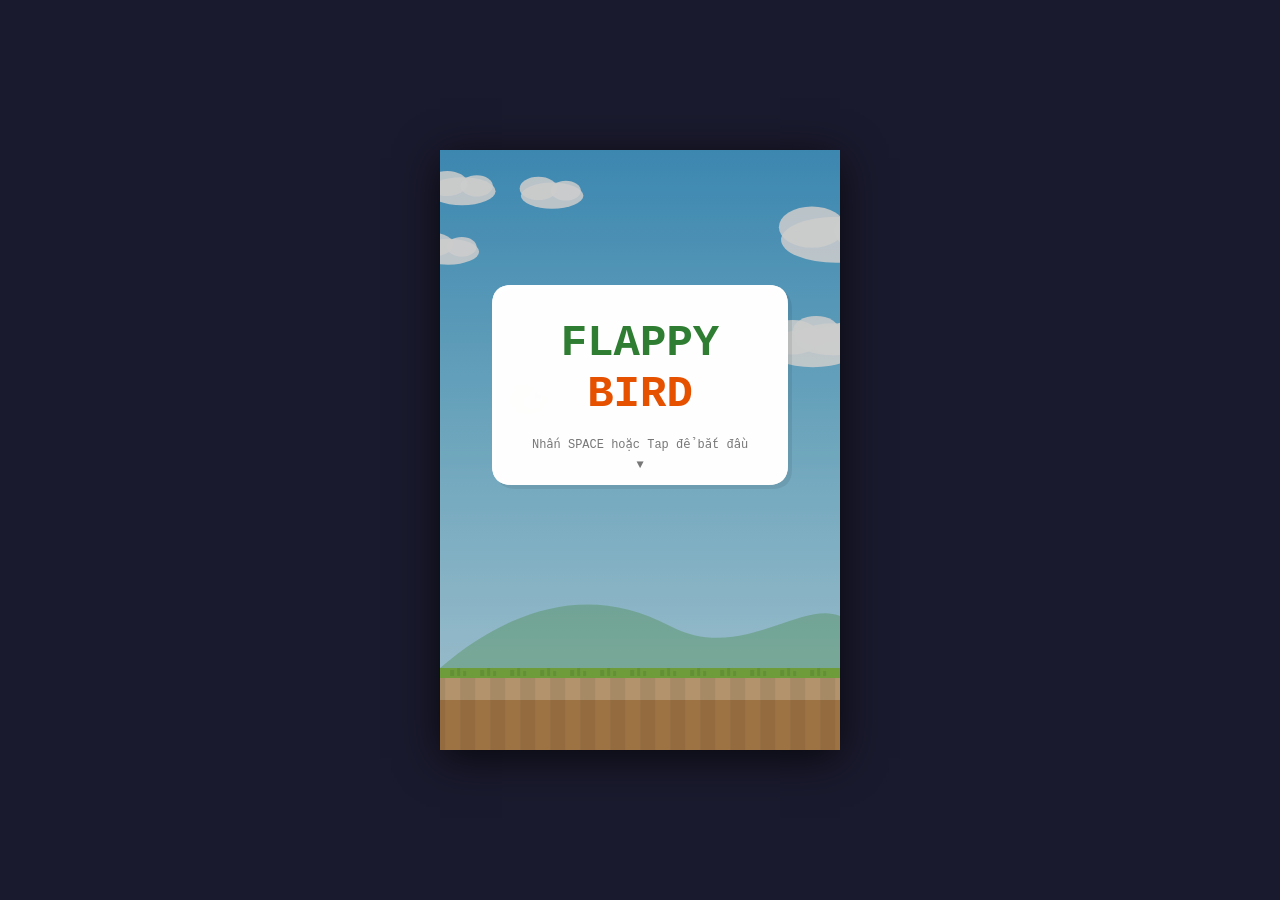
==== flappy-bird.html @ 17155d31 "create a UX UI and task" ====
<!DOCTYPE html>
<html lang="vi">
<head>
  <meta charset="UTF-8">
  <meta name="viewport" content="width=device-width, initial-scale=1.0, user-scalable=no">
  <title>Flappy Bird</title>
  <style>
    * { margin: 0; padding: 0; box-sizing: border-box; }
    body {
      background: #1a1a2e;
      display: flex;
      justify-content: center;
      align-items: center;
      min-height: 100vh;
      overflow: hidden;
    }
    canvas {
      display: block;
      box-shadow: 0 8px 40px rgba(0,0,0,0.7);
    }
  </style>
</head>
<body>
<canvas id="c"></canvas>
<script>
'use strict';

// ─── Canvas setup ────────────────────────────────────────────
const canvas = document.getElementById('c');
const ctx    = canvas.getContext('2d');
const W = 400, H = 600;
const dpr = Math.min(window.devicePixelRatio || 1, 2);
canvas.width  = W * dpr;
canvas.height = H * dpr;
canvas.style.width  = W + 'px';
canvas.style.height = H + 'px';
ctx.scale(dpr, dpr);

// ─── Constants ───────────────────────────────────────────────
const GRAVITY      = 1500;   // px/s²
const JUMP_VY      = -445;   // px/s (negative = up)
const BIRD_X       = 88;     // fixed horizontal position
const PIPE_W       = 58;
const PIPE_GAP     = 142;    // vertical gap between pipes
const PIPE_INT_BASE = 1.85;  // seconds between pipes at start
const PIPE_INT_MIN  = 0.95;  // minimum interval
const SPEED_BASE   = 165;    // px/s
const SPEED_MAX    = 255;
const GROUND_H     = 82;
const GROUND_Y     = H - GROUND_H;
const BIRD_R       = 13;     // hitbox radius

// ─── Game state ──────────────────────────────────────────────
let state      = 'START';   // START | PLAYING | DEAD | GAMEOVER
let score      = 0;
let hiScore    = 0;
let pipeTimer  = 0;
let deadTimer  = 0;
let shakeTimer = 0;
let scoreFlash = 0;
let groundOff  = 0;
let globalT    = 0;

// ─── Utility ─────────────────────────────────────────────────
const clamp = (v, lo, hi) => v < lo ? lo : v > hi ? hi : v;

function roundRect(x, y, w, h, r) {
  ctx.beginPath();
  ctx.moveTo(x + r, y);
  ctx.lineTo(x + w - r, y);
  ctx.quadraticCurveTo(x + w, y, x + w, y + r);
  ctx.lineTo(x + w, y + h - r);
  ctx.quadraticCurveTo(x + w, y + h, x + w - r, y + h);
  ctx.lineTo(x + r, y + h);
  ctx.quadraticCurveTo(x, y + h, x, y + h - r);
  ctx.lineTo(x, y + r);
  ctx.quadraticCurveTo(x, y, x + r, y);
  ctx.closePath();
}

// Circle vs axis-aligned rect collision
function circleVsRect(cx, cy, r, rx, ry, rw, rh) {
  const nx = clamp(cx, rx, rx + rw);
  const ny = clamp(cy, ry, ry + rh);
  return (cx - nx) ** 2 + (cy - ny) ** 2 < r * r;
}

function getSpeed()   { return clamp(SPEED_BASE + score * 2.2, SPEED_BASE, SPEED_MAX); }
function getPipeInt() { return clamp(PIPE_INT_BASE - score * 0.035, PIPE_INT_MIN, PIPE_INT_BASE); }

// ─── Bird ────────────────────────────────────────────────────
const bird = {
  y: H / 2 - 50,
  vy: 0,
  rot: 0,
  wing: 0,    // -1 = down, 0 = mid, 1 = up
  wingT: 0,
  dead: false,

  reset() {
    this.y    = H / 2 - 50;
    this.vy   = 0;
    this.rot  = 0;
    this.wing = 0;
    this.wingT = 0;
    this.dead = false;
  },

  jump() {
    this.vy   = JUMP_VY;
    this.wing = 1;
    this.wingT = 0;
  },

  update(dt) {
    this.vy += GRAVITY * dt;
    this.y  += this.vy * dt;

    // Clamp bird to ground when dead
    if (this.dead) this.y = Math.min(this.y, GROUND_Y - BIRD_R - 2);

    // Rotation: smooth map of vy → angle
    const target = clamp(this.vy / 7.5, -25, 90);
    this.rot += (target - this.rot) * 14 * dt;

    // Wing flap cycle
    this.wingT += dt;
    if (this.wingT > 0.13) {
      this.wingT = 0;
      this.wing  = (this.wing >= 0) ? -1 : 1;
    }
  },

  hover(t) {
    this.y   = H / 2 - 50 + Math.sin(t * 2.6) * 10;
    this.rot = 0;
    this.wingT += 1 / 60;
    if (this.wingT > 0.13) { this.wingT = 0; this.wing = (this.wing >= 0) ? -1 : 1; }
  },

  hitbox() { return { x: BIRD_X, y: this.y, r: BIRD_R }; },

  draw() {
    ctx.save();
    ctx.translate(BIRD_X, this.y);
    ctx.rotate(this.rot * Math.PI / 180);

    // Wing (behind body)
    const wingOff = this.wing === 1 ? -9 : (this.wing === -1 ? 7 : 0);
    ctx.fillStyle = '#D4900A';
    ctx.beginPath();
    ctx.ellipse(-3, wingOff, 12, 6, this.wing * 0.25, 0, Math.PI * 2);
    ctx.fill();

    // Body
    ctx.fillStyle = '#FFD700';
    ctx.beginPath();
    ctx.ellipse(0, 0, 18, 14, 0, 0, Math.PI * 2);
    ctx.fill();

    // Body shading (bottom)
    ctx.fillStyle = 'rgba(180,120,0,0.25)';
    ctx.beginPath();
    ctx.ellipse(0, 5, 18, 8, 0, 0, Math.PI * 2);
    ctx.fill();

    // Belly highlight
    ctx.fillStyle = '#FFF3A0';
    ctx.beginPath();
    ctx.ellipse(4, 2, 9, 7, 0, 0, Math.PI * 2);
    ctx.fill();

    // Eye white
    ctx.fillStyle = '#fff';
    ctx.beginPath();
    ctx.ellipse(8, -5, 6.5, 6.5, 0, 0, Math.PI * 2);
    ctx.fill();

    // Pupil
    ctx.fillStyle = '#111';
    ctx.beginPath();
    ctx.ellipse(10, -5, 3.2, 3.2, 0, 0, Math.PI * 2);
    ctx.fill();

    // Dead X eyes
    if (this.dead) {
      ctx.strokeStyle = '#333';
      ctx.lineWidth = 2;
      ctx.beginPath(); ctx.moveTo(6, -8); ctx.lineTo(10, -4); ctx.stroke();
      ctx.beginPath(); ctx.moveTo(10, -8); ctx.lineTo(6, -4); ctx.stroke();
    } else {
      // Eye shine
      ctx.fillStyle = '#fff';
      ctx.beginPath();
      ctx.ellipse(11, -7, 1.8, 1.8, 0, 0, Math.PI * 2);
      ctx.fill();
    }

    // Beak (two parts: top + bottom)
    ctx.fillStyle = '#FF8C00';
    ctx.beginPath(); ctx.moveTo(13, -3); ctx.lineTo(23, -1); ctx.lineTo(13, 1); ctx.closePath(); ctx.fill();
    ctx.fillStyle = '#E07800';
    ctx.beginPath(); ctx.moveTo(13, 1); ctx.lineTo(22, 2); ctx.lineTo(13, 5); ctx.closePath(); ctx.fill();

    ctx.restore();
  }
};

// ─── Pipes ───────────────────────────────────────────────────
let pipes = [];

function spawnPipe() {
  const gapY = 155 + Math.random() * (GROUND_Y - 310);
  pipes.push({ x: W + 20, gapY, passed: false });
}

function updatePipes(dt) {
  const speed = getSpeed();
  pipeTimer -= dt;
  if (pipeTimer <= 0) {
    pipeTimer = getPipeInt();
    spawnPipe();
  }
  for (const p of pipes) {
    p.x -= speed * dt;
    if (!p.passed && p.x + PIPE_W < BIRD_X - 8) {
      p.passed   = true;
      score++;
      scoreFlash = 0.28;
    }
  }
  pipes = pipes.filter(p => p.x > -PIPE_W - 20);
}

function drawPipes() {
  for (const p of pipes) {
    const half   = PIPE_GAP / 2;
    const capW   = PIPE_W + 14;
    const capH   = 26;
    const capX   = p.x - 7;

    // ── Top pipe ──
    const topEnd = p.gapY - half;
    ctx.fillStyle = '#4CAF50';
    if (topEnd - capH > 0) ctx.fillRect(p.x, 0, PIPE_W, topEnd - capH);

    ctx.fillStyle = '#388E3C';
    ctx.fillRect(capX, topEnd - capH, capW, capH);

    ctx.fillStyle = '#2E7D32'; // dark rim
    ctx.fillRect(capX, topEnd - capH, capW, 3);
    ctx.fillRect(capX, topEnd - 3, capW, 3);

    ctx.fillStyle = '#66BB6A'; // highlight
    ctx.fillRect(p.x + 5, 0, 8, Math.max(0, topEnd - capH - 2));

    // ── Bottom pipe ──
    const botStart = p.gapY + half;
    const botEnd   = GROUND_Y;

    ctx.fillStyle = '#388E3C';
    ctx.fillRect(capX, botStart, capW, capH);

    ctx.fillStyle = '#2E7D32';
    ctx.fillRect(capX, botStart, capW, 3);
    ctx.fillRect(capX, botStart + capH - 3, capW, 3);

    ctx.fillStyle = '#4CAF50';
    if (botEnd - (botStart + capH) > 0)
      ctx.fillRect(p.x, botStart + capH, PIPE_W, botEnd - (botStart + capH));

    ctx.fillStyle = '#66BB6A';
    ctx.fillRect(p.x + 5, botStart + capH + 2, 8,
                 Math.max(0, botEnd - (botStart + capH) - 2));
  }
}

// ─── Clouds ──────────────────────────────────────────────────
let clouds = [];

function initClouds() {
  clouds = [];
  for (let i = 0; i < 7; i++) {
    clouds.push({
      x:   Math.random() * W,
      y:   28 + Math.random() * 190,
      w:   50 + Math.random() * 70,
      spd: 0.12 + Math.random() * 0.18
    });
  }
}

function updateClouds(dt) {
  const spd = getSpeed();
  for (const c of clouds) {
    c.x -= spd * c.spd * dt;
    if (c.x + c.w < 0) {
      c.x = W + 10;
      c.y = 28 + Math.random() * 190;
      c.w = 50 + Math.random() * 70;
    }
  }
}

function drawClouds() {
  ctx.fillStyle = 'rgba(255,255,255,0.86)';
  for (const c of clouds) {
    const h = c.w * 0.36;
    ctx.beginPath(); ctx.ellipse(c.x + c.w * .50, c.y,       c.w * .50,  h * .58, 0, 0, Math.PI*2); ctx.fill();
    ctx.beginPath(); ctx.ellipse(c.x + c.w * .28, c.y - h*.32, c.w * .30, h * .52, 0, 0, Math.PI*2); ctx.fill();
    ctx.beginPath(); ctx.ellipse(c.x + c.w * .72, c.y - h*.22, c.w * .24, h * .44, 0, 0, Math.PI*2); ctx.fill();
  }
}

// ─── Ground ──────────────────────────────────────────────────
function updateGround(dt) {
  groundOff = (groundOff + getSpeed() * dt) % 30;
}

function drawGround() {
  ctx.fillStyle = '#8BC34A';
  ctx.fillRect(0, GROUND_Y, W, 10);
  ctx.fillStyle = '#DEB887';
  ctx.fillRect(0, GROUND_Y + 10, W, 22);
  ctx.fillStyle = '#C49055';
  ctx.fillRect(0, GROUND_Y + 32, W, GROUND_H - 32);

  ctx.fillStyle = 'rgba(0,0,0,0.065)';
  for (let x = -groundOff; x < W + 30; x += 30)
    ctx.fillRect(x, GROUND_Y + 10, 15, GROUND_H - 10);

  // Grass tufts
  ctx.fillStyle = '#7CB342';
  for (let x = (20 - groundOff % 30 + 30) % 30; x < W; x += 30) {
    ctx.fillRect(x,     GROUND_Y + 2, 4, 6);
    ctx.fillRect(x + 7, GROUND_Y,     3, 8);
    ctx.fillRect(x + 13, GROUND_Y + 3, 3, 5);
  }
}

// ─── Background ──────────────────────────────────────────────
function drawBg() {
  const grad = ctx.createLinearGradient(0, 0, 0, GROUND_Y);
  grad.addColorStop(0,    '#4BA8DC');
  grad.addColorStop(0.55, '#87CEEB');
  grad.addColorStop(1,    '#BAE8FB');
  ctx.fillStyle = grad;
  ctx.fillRect(0, 0, W, GROUND_Y);

  // Distant hills (static, painted over by scrolling elements)
  ctx.fillStyle = 'rgba(90,170,90,0.38)';
  ctx.beginPath();
  ctx.moveTo(0, GROUND_Y);
  ctx.bezierCurveTo(70,  GROUND_Y - 60,  150, GROUND_Y - 85, 230, GROUND_Y - 42);
  ctx.bezierCurveTo(300, GROUND_Y - 5,   360, GROUND_Y - 68, W,   GROUND_Y - 52);
  ctx.lineTo(W, GROUND_Y);
  ctx.closePath();
  ctx.fill();
}

// ─── Collision ───────────────────────────────────────────────
function checkCollision() {
  const { x, y, r } = bird.hitbox();
  if (y - r < 0 || y + r > GROUND_Y) return true;

  const inset = 5; // forgiving hitbox margin
  for (const p of pipes) {
    const half = PIPE_GAP / 2;
    if (circleVsRect(x, y, r - inset, p.x + inset, 0,
                     PIPE_W - inset * 2, p.gapY - half)) return true;
    if (circleVsRect(x, y, r - inset, p.x + inset, p.gapY + half,
                     PIPE_W - inset * 2, GROUND_Y - (p.gapY + half))) return true;
  }
  return false;
}

// ─── UI Drawing ──────────────────────────────────────────────
function drawPlayingScore() {
  const sc = scoreFlash > 0 ? 1 + scoreFlash * 1.4 : 1;
  ctx.save();
  ctx.translate(W / 2, 72);
  ctx.scale(sc, sc);
  ctx.textAlign    = 'center';
  ctx.textBaseline = 'middle';
  // Drop shadow
  ctx.fillStyle = 'rgba(0,0,0,0.32)';
  ctx.font = 'bold 50px "Courier New", monospace';
  ctx.fillText(score, 3, 3);
  // Main text
  ctx.fillStyle = '#fff';
  ctx.fillText(score, 0, 0);
  ctx.restore();
}

function drawStartScreen() {
  ctx.fillStyle = 'rgba(0,0,0,0.20)';
  ctx.fillRect(0, 0, W, H);

  ctx.fillStyle = 'rgba(255,255,255,0.95)';
  roundRect(W/2 - 148, 135, 296, 200, 20);
  ctx.fill();

  // Shadow under card
  ctx.fillStyle = 'rgba(0,0,0,0.08)';
  roundRect(W/2 - 148 + 4, 135 + 4, 296, 200, 20);
  ctx.fill();
  ctx.fillStyle = 'rgba(255,255,255,0.95)';
  roundRect(W/2 - 148, 135, 296, 200, 20);
  ctx.fill();

  ctx.textAlign = 'center';
  ctx.fillStyle = '#2E7D32';
  ctx.font = 'bold 44px "Courier New", monospace';
  ctx.fillText('FLAPPY', W/2, 205);
  ctx.fillStyle = '#E65100';
  ctx.fillText('BIRD', W/2, 256);

  ctx.fillStyle = '#777';
  ctx.font = '12px "Courier New", monospace';
  ctx.fillText('Nhấn SPACE hoặc Tap để bắt đầu', W/2, 298);
  ctx.fillText('▼', W/2, 318);
}

function drawGameOverScreen() {
  ctx.fillStyle = 'rgba(0,0,0,0.50)';
  ctx.fillRect(0, 0, W, H);

  // Card shadow
  ctx.fillStyle = 'rgba(0,0,0,0.12)';
  roundRect(W/2 - 150 + 4, H/2 - 148 + 4, 300, 296, 20);
  ctx.fill();
  ctx.fillStyle = 'rgba(255,255,255,0.97)';
  roundRect(W/2 - 150, H/2 - 148, 300, 296, 20);
  ctx.fill();

  ctx.textAlign = 'center';

  // Game Over title
  ctx.fillStyle = '#C62828';
  ctx.font = 'bold 29px "Courier New", monospace';
  ctx.fillText('GAME OVER', W/2, H/2 - 98);

  // Divider
  ctx.strokeStyle = '#e0e0e0';
  ctx.lineWidth = 1.5;
  ctx.beginPath();
  ctx.moveTo(W/2 - 110, H/2 - 74);
  ctx.lineTo(W/2 + 110, H/2 - 74);
  ctx.stroke();

  // Score label
  ctx.fillStyle = '#999';
  ctx.font = '12px "Courier New", monospace';
  ctx.fillText('ĐIỂM SỐ', W/2, H/2 - 44);

  // Score value
  ctx.fillStyle = '#1565C0';
  ctx.font = 'bold 58px "Courier New", monospace';
  ctx.fillText(score, W/2, H/2 + 18);

  // HI score
  ctx.fillStyle = '#888';
  ctx.font = '13px "Courier New", monospace';
  const medal = score >= hiScore && score > 0 ? ' 🏆' : '';
  ctx.fillText(`Cao nhất: ${hiScore}${medal}`, W/2, H/2 + 52);

  // Play again button
  ctx.fillStyle = '#43A047';
  roundRect(W/2 - 100, H/2 + 72, 200, 50, 12);
  ctx.fill();
  ctx.fillStyle = '#2E7D32';
  roundRect(W/2 - 100, H/2 + 72 + 46, 200, 6, 6);
  ctx.fill();
  ctx.fillStyle = '#fff';
  ctx.font = 'bold 16px "Courier New", monospace';
  ctx.fillText('▶  Chơi lại', W/2, H/2 + 103);
}

// ─── Input ───────────────────────────────────────────────────
function onAction() {
  if (state === 'START') {
    state     = 'PLAYING';
    pipeTimer = 1.6;   // delay before first pipe
    bird.jump();
  } else if (state === 'PLAYING') {
    bird.jump();
  } else if (state === 'GAMEOVER') {
    bird.reset();
    pipes      = [];
    score      = 0;
    pipeTimer  = 1.6;
    deadTimer  = 0;
    shakeTimer = 0;
    scoreFlash = 0;
    state      = 'PLAYING';
    bird.jump();
  }
}

document.addEventListener('keydown', e => {
  if (e.code === 'Space') { e.preventDefault(); onAction(); }
});
canvas.addEventListener('click', onAction);
canvas.addEventListener('touchstart', e => { e.preventDefault(); onAction(); }, { passive: false });

// ─── Main loop ───────────────────────────────────────────────
let lastT = 0;

function loop(t) {
  requestAnimationFrame(loop);

  const dt = Math.min((t - lastT) / 1000, 0.05);
  lastT   = t;
  globalT = t / 1000;

  // ── Update ──
  if (shakeTimer > 0) shakeTimer -= dt;

  if (state === 'START') {
    bird.hover(globalT);
    updateClouds(dt);
    updateGround(dt);

  } else if (state === 'PLAYING') {
    bird.update(dt);
    updatePipes(dt);
    updateClouds(dt);
    updateGround(dt);
    if (scoreFlash > 0) scoreFlash -= dt * 3.5;

    if (checkCollision()) {
      state      = 'DEAD';
      bird.dead  = true;
      shakeTimer = 0.38;
      if (score > hiScore) hiScore = score;
    }

  } else if (state === 'DEAD') {
    bird.update(dt);
    deadTimer += dt;
    if (deadTimer >= 1.3) {
      state = 'GAMEOVER';
    }
  }
  // GAMEOVER: nothing updates

  // ── Shake offset ──
  let sx = 0, sy = 0;
  if (shakeTimer > 0) {
    const intensity = shakeTimer * 12;
    sx = (Math.random() - 0.5) * intensity;
    sy = (Math.random() - 0.5) * intensity * 0.5;
  }

  // ── Render ──
  ctx.save();
  ctx.translate(sx, sy);

  drawBg();
  drawClouds();
  drawPipes();
  drawGround();
  bird.draw();

  if (state === 'PLAYING' || state === 'DEAD')
    drawPlayingScore();

  if (state === 'START')
    drawStartScreen();

  if (state === 'GAMEOVER') {
    drawPlayingScore();
    drawGameOverScreen();
  }

  ctx.restore();
}

// ─── Boot ────────────────────────────────────────────────────
initClouds();
requestAnimationFrame(t => { lastT = t; requestAnimationFrame(loop); });
</script>
</body>
</html>
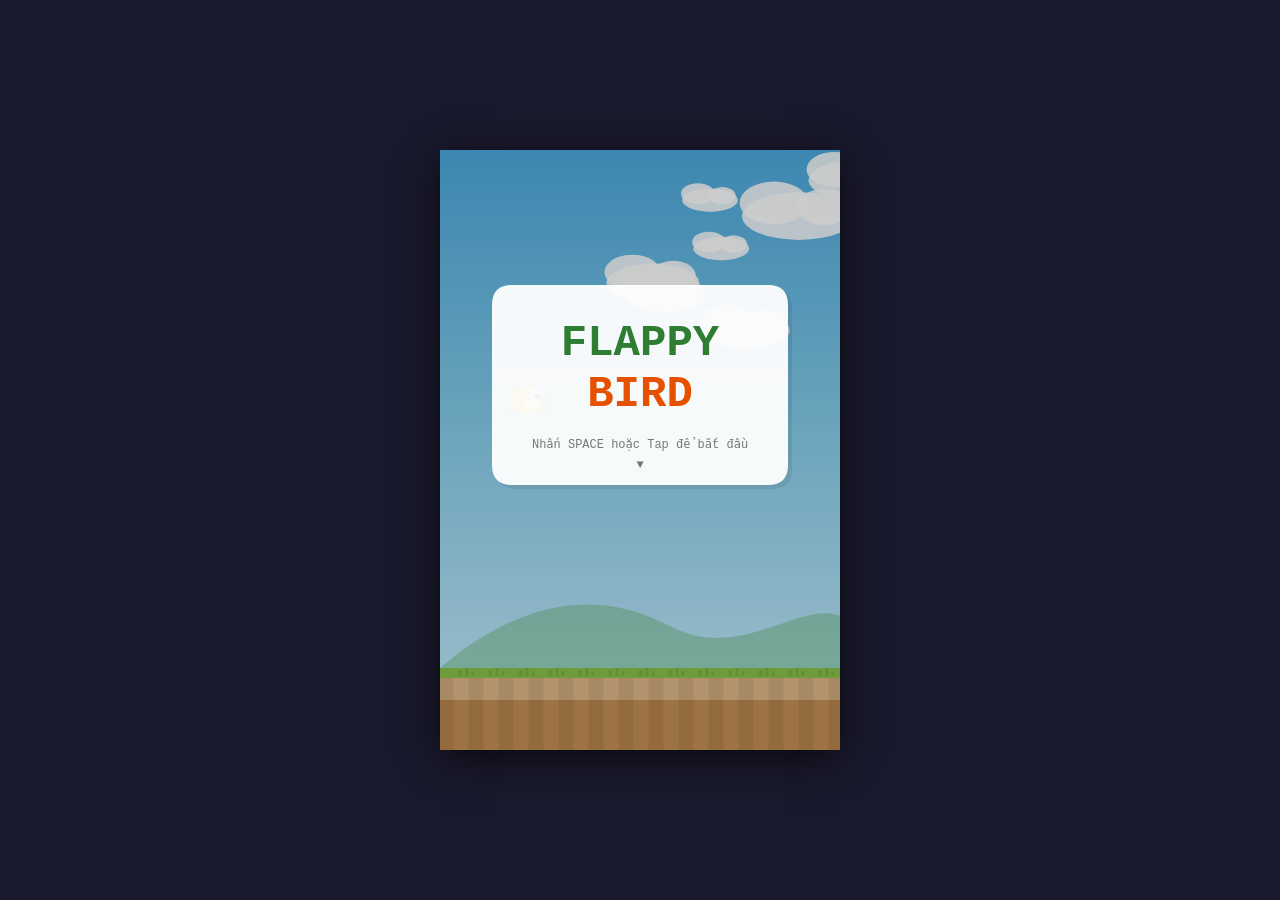
==== commit 04e1bba3: "devide file" ====
--- a/flappy-bird.html
+++ b/flappy-bird.html
@@ -4,581 +4,10 @@
   <meta charset="UTF-8">
   <meta name="viewport" content="width=device-width, initial-scale=1.0, user-scalable=no">
   <title>Flappy Bird</title>
-  <style>
-    * { margin: 0; padding: 0; box-sizing: border-box; }
-    body {
-      background: #1a1a2e;
-      display: flex;
-      justify-content: center;
-      align-items: center;
-      min-height: 100vh;
-      overflow: hidden;
-    }
-    canvas {
-      display: block;
-      box-shadow: 0 8px 40px rgba(0,0,0,0.7);
-    }
-  </style>
+  <link rel="stylesheet" href="flappy-bird.css">
 </head>
 <body>
-<canvas id="c"></canvas>
-<script>
-'use strict';
-
-// ─── Canvas setup ────────────────────────────────────────────
-const canvas = document.getElementById('c');
-const ctx    = canvas.getContext('2d');
-const W = 400, H = 600;
-const dpr = Math.min(window.devicePixelRatio || 1, 2);
-canvas.width  = W * dpr;
-canvas.height = H * dpr;
-canvas.style.width  = W + 'px';
-canvas.style.height = H + 'px';
-ctx.scale(dpr, dpr);
-
-// ─── Constants ───────────────────────────────────────────────
-const GRAVITY      = 1500;   // px/s²
-const JUMP_VY      = -445;   // px/s (negative = up)
-const BIRD_X       = 88;     // fixed horizontal position
-const PIPE_W       = 58;
-const PIPE_GAP     = 142;    // vertical gap between pipes
-const PIPE_INT_BASE = 1.85;  // seconds between pipes at start
-const PIPE_INT_MIN  = 0.95;  // minimum interval
-const SPEED_BASE   = 165;    // px/s
-const SPEED_MAX    = 255;
-const GROUND_H     = 82;
-const GROUND_Y     = H - GROUND_H;
-const BIRD_R       = 13;     // hitbox radius
-
-// ─── Game state ──────────────────────────────────────────────
-let state      = 'START';   // START | PLAYING | DEAD | GAMEOVER
-let score      = 0;
-let hiScore    = 0;
-let pipeTimer  = 0;
-let deadTimer  = 0;
-let shakeTimer = 0;
-let scoreFlash = 0;
-let groundOff  = 0;
-let globalT    = 0;
-
-// ─── Utility ─────────────────────────────────────────────────
-const clamp = (v, lo, hi) => v < lo ? lo : v > hi ? hi : v;
-
-function roundRect(x, y, w, h, r) {
-  ctx.beginPath();
-  ctx.moveTo(x + r, y);
-  ctx.lineTo(x + w - r, y);
-  ctx.quadraticCurveTo(x + w, y, x + w, y + r);
-  ctx.lineTo(x + w, y + h - r);
-  ctx.quadraticCurveTo(x + w, y + h, x + w - r, y + h);
-  ctx.lineTo(x + r, y + h);
-  ctx.quadraticCurveTo(x, y + h, x, y + h - r);
-  ctx.lineTo(x, y + r);
-  ctx.quadraticCurveTo(x, y, x + r, y);
-  ctx.closePath();
-}
-
-// Circle vs axis-aligned rect collision
-function circleVsRect(cx, cy, r, rx, ry, rw, rh) {
-  const nx = clamp(cx, rx, rx + rw);
-  const ny = clamp(cy, ry, ry + rh);
-  return (cx - nx) ** 2 + (cy - ny) ** 2 < r * r;
-}
-
-function getSpeed()   { return clamp(SPEED_BASE + score * 2.2, SPEED_BASE, SPEED_MAX); }
-function getPipeInt() { return clamp(PIPE_INT_BASE - score * 0.035, PIPE_INT_MIN, PIPE_INT_BASE); }
-
-// ─── Bird ────────────────────────────────────────────────────
-const bird = {
-  y: H / 2 - 50,
-  vy: 0,
-  rot: 0,
-  wing: 0,    // -1 = down, 0 = mid, 1 = up
-  wingT: 0,
-  dead: false,
-
-  reset() {
-    this.y    = H / 2 - 50;
-    this.vy   = 0;
-    this.rot  = 0;
-    this.wing = 0;
-    this.wingT = 0;
-    this.dead = false;
-  },
-
-  jump() {
-    this.vy   = JUMP_VY;
-    this.wing = 1;
-    this.wingT = 0;
-  },
-
-  update(dt) {
-    this.vy += GRAVITY * dt;
-    this.y  += this.vy * dt;
-
-    // Clamp bird to ground when dead
-    if (this.dead) this.y = Math.min(this.y, GROUND_Y - BIRD_R - 2);
-
-    // Rotation: smooth map of vy → angle
-    const target = clamp(this.vy / 7.5, -25, 90);
-    this.rot += (target - this.rot) * 14 * dt;
-
-    // Wing flap cycle
-    this.wingT += dt;
-    if (this.wingT > 0.13) {
-      this.wingT = 0;
-      this.wing  = (this.wing >= 0) ? -1 : 1;
-    }
-  },
-
-  hover(t) {
-    this.y   = H / 2 - 50 + Math.sin(t * 2.6) * 10;
-    this.rot = 0;
-    this.wingT += 1 / 60;
-    if (this.wingT > 0.13) { this.wingT = 0; this.wing = (this.wing >= 0) ? -1 : 1; }
-  },
-
-  hitbox() { return { x: BIRD_X, y: this.y, r: BIRD_R }; },
-
-  draw() {
-    ctx.save();
-    ctx.translate(BIRD_X, this.y);
-    ctx.rotate(this.rot * Math.PI / 180);
-
-    // Wing (behind body)
-    const wingOff = this.wing === 1 ? -9 : (this.wing === -1 ? 7 : 0);
-    ctx.fillStyle = '#D4900A';
-    ctx.beginPath();
-    ctx.ellipse(-3, wingOff, 12, 6, this.wing * 0.25, 0, Math.PI * 2);
-    ctx.fill();
-
-    // Body
-    ctx.fillStyle = '#FFD700';
-    ctx.beginPath();
-    ctx.ellipse(0, 0, 18, 14, 0, 0, Math.PI * 2);
-    ctx.fill();
-
-    // Body shading (bottom)
-    ctx.fillStyle = 'rgba(180,120,0,0.25)';
-    ctx.beginPath();
-    ctx.ellipse(0, 5, 18, 8, 0, 0, Math.PI * 2);
-    ctx.fill();
-
-    // Belly highlight
-    ctx.fillStyle = '#FFF3A0';
-    ctx.beginPath();
-    ctx.ellipse(4, 2, 9, 7, 0, 0, Math.PI * 2);
-    ctx.fill();
-
-    // Eye white
-    ctx.fillStyle = '#fff';
-    ctx.beginPath();
-    ctx.ellipse(8, -5, 6.5, 6.5, 0, 0, Math.PI * 2);
-    ctx.fill();
-
-    // Pupil
-    ctx.fillStyle = '#111';
-    ctx.beginPath();
-    ctx.ellipse(10, -5, 3.2, 3.2, 0, 0, Math.PI * 2);
-    ctx.fill();
-
-    // Dead X eyes
-    if (this.dead) {
-      ctx.strokeStyle = '#333';
-      ctx.lineWidth = 2;
-      ctx.beginPath(); ctx.moveTo(6, -8); ctx.lineTo(10, -4); ctx.stroke();
-      ctx.beginPath(); ctx.moveTo(10, -8); ctx.lineTo(6, -4); ctx.stroke();
-    } else {
-      // Eye shine
-      ctx.fillStyle = '#fff';
-      ctx.beginPath();
-      ctx.ellipse(11, -7, 1.8, 1.8, 0, 0, Math.PI * 2);
-      ctx.fill();
-    }
-
-    // Beak (two parts: top + bottom)
-    ctx.fillStyle = '#FF8C00';
-    ctx.beginPath(); ctx.moveTo(13, -3); ctx.lineTo(23, -1); ctx.lineTo(13, 1); ctx.closePath(); ctx.fill();
-    ctx.fillStyle = '#E07800';
-    ctx.beginPath(); ctx.moveTo(13, 1); ctx.lineTo(22, 2); ctx.lineTo(13, 5); ctx.closePath(); ctx.fill();
-
-    ctx.restore();
-  }
-};
-
-// ─── Pipes ───────────────────────────────────────────────────
-let pipes = [];
-
-function spawnPipe() {
-  const gapY = 155 + Math.random() * (GROUND_Y - 310);
-  pipes.push({ x: W + 20, gapY, passed: false });
-}
-
-function updatePipes(dt) {
-  const speed = getSpeed();
-  pipeTimer -= dt;
-  if (pipeTimer <= 0) {
-    pipeTimer = getPipeInt();
-    spawnPipe();
-  }
-  for (const p of pipes) {
-    p.x -= speed * dt;
-    if (!p.passed && p.x + PIPE_W < BIRD_X - 8) {
-      p.passed   = true;
-      score++;
-      scoreFlash = 0.28;
-    }
-  }
-  pipes = pipes.filter(p => p.x > -PIPE_W - 20);
-}
-
-function drawPipes() {
-  for (const p of pipes) {
-    const half   = PIPE_GAP / 2;
-    const capW   = PIPE_W + 14;
-    const capH   = 26;
-    const capX   = p.x - 7;
-
-    // ── Top pipe ──
-    const topEnd = p.gapY - half;
-    ctx.fillStyle = '#4CAF50';
-    if (topEnd - capH > 0) ctx.fillRect(p.x, 0, PIPE_W, topEnd - capH);
-
-    ctx.fillStyle = '#388E3C';
-    ctx.fillRect(capX, topEnd - capH, capW, capH);
-
-    ctx.fillStyle = '#2E7D32'; // dark rim
-    ctx.fillRect(capX, topEnd - capH, capW, 3);
-    ctx.fillRect(capX, topEnd - 3, capW, 3);
-
-    ctx.fillStyle = '#66BB6A'; // highlight
-    ctx.fillRect(p.x + 5, 0, 8, Math.max(0, topEnd - capH - 2));
-
-    // ── Bottom pipe ──
-    const botStart = p.gapY + half;
-    const botEnd   = GROUND_Y;
-
-    ctx.fillStyle = '#388E3C';
-    ctx.fillRect(capX, botStart, capW, capH);
-
-    ctx.fillStyle = '#2E7D32';
-    ctx.fillRect(capX, botStart, capW, 3);
-    ctx.fillRect(capX, botStart + capH - 3, capW, 3);
-
-    ctx.fillStyle = '#4CAF50';
-    if (botEnd - (botStart + capH) > 0)
-      ctx.fillRect(p.x, botStart + capH, PIPE_W, botEnd - (botStart + capH));
-
-    ctx.fillStyle = '#66BB6A';
-    ctx.fillRect(p.x + 5, botStart + capH + 2, 8,
-                 Math.max(0, botEnd - (botStart + capH) - 2));
-  }
-}
-
-// ─── Clouds ──────────────────────────────────────────────────
-let clouds = [];
-
-function initClouds() {
-  clouds = [];
-  for (let i = 0; i < 7; i++) {
-    clouds.push({
-      x:   Math.random() * W,
-      y:   28 + Math.random() * 190,
-      w:   50 + Math.random() * 70,
-      spd: 0.12 + Math.random() * 0.18
-    });
-  }
-}
-
-function updateClouds(dt) {
-  const spd = getSpeed();
-  for (const c of clouds) {
-    c.x -= spd * c.spd * dt;
-    if (c.x + c.w < 0) {
-      c.x = W + 10;
-      c.y = 28 + Math.random() * 190;
-      c.w = 50 + Math.random() * 70;
-    }
-  }
-}
-
-function drawClouds() {
-  ctx.fillStyle = 'rgba(255,255,255,0.86)';
-  for (const c of clouds) {
-    const h = c.w * 0.36;
-    ctx.beginPath(); ctx.ellipse(c.x + c.w * .50, c.y,       c.w * .50,  h * .58, 0, 0, Math.PI*2); ctx.fill();
-    ctx.beginPath(); ctx.ellipse(c.x + c.w * .28, c.y - h*.32, c.w * .30, h * .52, 0, 0, Math.PI*2); ctx.fill();
-    ctx.beginPath(); ctx.ellipse(c.x + c.w * .72, c.y - h*.22, c.w * .24, h * .44, 0, 0, Math.PI*2); ctx.fill();
-  }
-}
-
-// ─── Ground ──────────────────────────────────────────────────
-function updateGround(dt) {
-  groundOff = (groundOff + getSpeed() * dt) % 30;
-}
-
-function drawGround() {
-  ctx.fillStyle = '#8BC34A';
-  ctx.fillRect(0, GROUND_Y, W, 10);
-  ctx.fillStyle = '#DEB887';
-  ctx.fillRect(0, GROUND_Y + 10, W, 22);
-  ctx.fillStyle = '#C49055';
-  ctx.fillRect(0, GROUND_Y + 32, W, GROUND_H - 32);
-
-  ctx.fillStyle = 'rgba(0,0,0,0.065)';
-  for (let x = -groundOff; x < W + 30; x += 30)
-    ctx.fillRect(x, GROUND_Y + 10, 15, GROUND_H - 10);
-
-  // Grass tufts
-  ctx.fillStyle = '#7CB342';
-  for (let x = (20 - groundOff % 30 + 30) % 30; x < W; x += 30) {
-    ctx.fillRect(x,     GROUND_Y + 2, 4, 6);
-    ctx.fillRect(x + 7, GROUND_Y,     3, 8);
-    ctx.fillRect(x + 13, GROUND_Y + 3, 3, 5);
-  }
-}
-
-// ─── Background ──────────────────────────────────────────────
-function drawBg() {
-  const grad = ctx.createLinearGradient(0, 0, 0, GROUND_Y);
-  grad.addColorStop(0,    '#4BA8DC');
-  grad.addColorStop(0.55, '#87CEEB');
-  grad.addColorStop(1,    '#BAE8FB');
-  ctx.fillStyle = grad;
-  ctx.fillRect(0, 0, W, GROUND_Y);
-
-  // Distant hills (static, painted over by scrolling elements)
-  ctx.fillStyle = 'rgba(90,170,90,0.38)';
-  ctx.beginPath();
-  ctx.moveTo(0, GROUND_Y);
-  ctx.bezierCurveTo(70,  GROUND_Y - 60,  150, GROUND_Y - 85, 230, GROUND_Y - 42);
-  ctx.bezierCurveTo(300, GROUND_Y - 5,   360, GROUND_Y - 68, W,   GROUND_Y - 52);
-  ctx.lineTo(W, GROUND_Y);
-  ctx.closePath();
-  ctx.fill();
-}
-
-// ─── Collision ───────────────────────────────────────────────
-function checkCollision() {
-  const { x, y, r } = bird.hitbox();
-  if (y - r < 0 || y + r > GROUND_Y) return true;
-
-  const inset = 5; // forgiving hitbox margin
-  for (const p of pipes) {
-    const half = PIPE_GAP / 2;
-    if (circleVsRect(x, y, r - inset, p.x + inset, 0,
-                     PIPE_W - inset * 2, p.gapY - half)) return true;
-    if (circleVsRect(x, y, r - inset, p.x + inset, p.gapY + half,
-                     PIPE_W - inset * 2, GROUND_Y - (p.gapY + half))) return true;
-  }
-  return false;
-}
-
-// ─── UI Drawing ──────────────────────────────────────────────
-function drawPlayingScore() {
-  const sc = scoreFlash > 0 ? 1 + scoreFlash * 1.4 : 1;
-  ctx.save();
-  ctx.translate(W / 2, 72);
-  ctx.scale(sc, sc);
-  ctx.textAlign    = 'center';
-  ctx.textBaseline = 'middle';
-  // Drop shadow
-  ctx.fillStyle = 'rgba(0,0,0,0.32)';
-  ctx.font = 'bold 50px "Courier New", monospace';
-  ctx.fillText(score, 3, 3);
-  // Main text
-  ctx.fillStyle = '#fff';
-  ctx.fillText(score, 0, 0);
-  ctx.restore();
-}
-
-function drawStartScreen() {
-  ctx.fillStyle = 'rgba(0,0,0,0.20)';
-  ctx.fillRect(0, 0, W, H);
-
-  ctx.fillStyle = 'rgba(255,255,255,0.95)';
-  roundRect(W/2 - 148, 135, 296, 200, 20);
-  ctx.fill();
-
-  // Shadow under card
-  ctx.fillStyle = 'rgba(0,0,0,0.08)';
-  roundRect(W/2 - 148 + 4, 135 + 4, 296, 200, 20);
-  ctx.fill();
-  ctx.fillStyle = 'rgba(255,255,255,0.95)';
-  roundRect(W/2 - 148, 135, 296, 200, 20);
-  ctx.fill();
-
-  ctx.textAlign = 'center';
-  ctx.fillStyle = '#2E7D32';
-  ctx.font = 'bold 44px "Courier New", monospace';
-  ctx.fillText('FLAPPY', W/2, 205);
-  ctx.fillStyle = '#E65100';
-  ctx.fillText('BIRD', W/2, 256);
-
-  ctx.fillStyle = '#777';
-  ctx.font = '12px "Courier New", monospace';
-  ctx.fillText('Nhấn SPACE hoặc Tap để bắt đầu', W/2, 298);
-  ctx.fillText('▼', W/2, 318);
-}
-
-function drawGameOverScreen() {
-  ctx.fillStyle = 'rgba(0,0,0,0.50)';
-  ctx.fillRect(0, 0, W, H);
-
-  // Card shadow
-  ctx.fillStyle = 'rgba(0,0,0,0.12)';
-  roundRect(W/2 - 150 + 4, H/2 - 148 + 4, 300, 296, 20);
-  ctx.fill();
-  ctx.fillStyle = 'rgba(255,255,255,0.97)';
-  roundRect(W/2 - 150, H/2 - 148, 300, 296, 20);
-  ctx.fill();
-
-  ctx.textAlign = 'center';
-
-  // Game Over title
-  ctx.fillStyle = '#C62828';
-  ctx.font = 'bold 29px "Courier New", monospace';
-  ctx.fillText('GAME OVER', W/2, H/2 - 98);
-
-  // Divider
-  ctx.strokeStyle = '#e0e0e0';
-  ctx.lineWidth = 1.5;
-  ctx.beginPath();
-  ctx.moveTo(W/2 - 110, H/2 - 74);
-  ctx.lineTo(W/2 + 110, H/2 - 74);
-  ctx.stroke();
-
-  // Score label
-  ctx.fillStyle = '#999';
-  ctx.font = '12px "Courier New", monospace';
-  ctx.fillText('ĐIỂM SỐ', W/2, H/2 - 44);
-
-  // Score value
-  ctx.fillStyle = '#1565C0';
-  ctx.font = 'bold 58px "Courier New", monospace';
-  ctx.fillText(score, W/2, H/2 + 18);
-
-  // HI score
-  ctx.fillStyle = '#888';
-  ctx.font = '13px "Courier New", monospace';
-  const medal = score >= hiScore && score > 0 ? ' 🏆' : '';
-  ctx.fillText(`Cao nhất: ${hiScore}${medal}`, W/2, H/2 + 52);
-
-  // Play again button
-  ctx.fillStyle = '#43A047';
-  roundRect(W/2 - 100, H/2 + 72, 200, 50, 12);
-  ctx.fill();
-  ctx.fillStyle = '#2E7D32';
-  roundRect(W/2 - 100, H/2 + 72 + 46, 200, 6, 6);
-  ctx.fill();
-  ctx.fillStyle = '#fff';
-  ctx.font = 'bold 16px "Courier New", monospace';
-  ctx.fillText('▶  Chơi lại', W/2, H/2 + 103);
-}
-
-// ─── Input ───────────────────────────────────────────────────
-function onAction() {
-  if (state === 'START') {
-    state     = 'PLAYING';
-    pipeTimer = 1.6;   // delay before first pipe
-    bird.jump();
-  } else if (state === 'PLAYING') {
-    bird.jump();
-  } else if (state === 'GAMEOVER') {
-    bird.reset();
-    pipes      = [];
-    score      = 0;
-    pipeTimer  = 1.6;
-    deadTimer  = 0;
-    shakeTimer = 0;
-    scoreFlash = 0;
-    state      = 'PLAYING';
-    bird.jump();
-  }
-}
-
-document.addEventListener('keydown', e => {
-  if (e.code === 'Space') { e.preventDefault(); onAction(); }
-});
-canvas.addEventListener('click', onAction);
-canvas.addEventListener('touchstart', e => { e.preventDefault(); onAction(); }, { passive: false });
-
-// ─── Main loop ───────────────────────────────────────────────
-let lastT = 0;
-
-function loop(t) {
-  requestAnimationFrame(loop);
-
-  const dt = Math.min((t - lastT) / 1000, 0.05);
-  lastT   = t;
-  globalT = t / 1000;
-
-  // ── Update ──
-  if (shakeTimer > 0) shakeTimer -= dt;
-
-  if (state === 'START') {
-    bird.hover(globalT);
-    updateClouds(dt);
-    updateGround(dt);
-
-  } else if (state === 'PLAYING') {
-    bird.update(dt);
-    updatePipes(dt);
-    updateClouds(dt);
-    updateGround(dt);
-    if (scoreFlash > 0) scoreFlash -= dt * 3.5;
-
-    if (checkCollision()) {
-      state      = 'DEAD';
-      bird.dead  = true;
-      shakeTimer = 0.38;
-      if (score > hiScore) hiScore = score;
-    }
-
-  } else if (state === 'DEAD') {
-    bird.update(dt);
-    deadTimer += dt;
-    if (deadTimer >= 1.3) {
-      state = 'GAMEOVER';
-    }
-  }
-  // GAMEOVER: nothing updates
-
-  // ── Shake offset ──
-  let sx = 0, sy = 0;
-  if (shakeTimer > 0) {
-    const intensity = shakeTimer * 12;
-    sx = (Math.random() - 0.5) * intensity;
-    sy = (Math.random() - 0.5) * intensity * 0.5;
-  }
-
-  // ── Render ──
-  ctx.save();
-  ctx.translate(sx, sy);
-
-  drawBg();
-  drawClouds();
-  drawPipes();
-  drawGround();
-  bird.draw();
-
-  if (state === 'PLAYING' || state === 'DEAD')
-    drawPlayingScore();
-
-  if (state === 'START')
-    drawStartScreen();
-
-  if (state === 'GAMEOVER') {
-    drawPlayingScore();
-    drawGameOverScreen();
-  }
-
-  ctx.restore();
-}
-
-// ─── Boot ────────────────────────────────────────────────────
-initClouds();
-requestAnimationFrame(t => { lastT = t; requestAnimationFrame(loop); });
-</script>
+  <canvas id="c"></canvas>
+  <script src="flappy-bird.js"></script>
 </body>
 </html>
--- a/flappy-bird.css
+++ b/flappy-bird.css
@@ -0,0 +1,15 @@
+* { margin: 0; padding: 0; box-sizing: border-box; }
+
+body {
+  background: #1a1a2e;
+  display: flex;
+  justify-content: center;
+  align-items: center;
+  min-height: 100vh;
+  overflow: hidden;
+}
+
+canvas {
+  display: block;
+  box-shadow: 0 8px 40px rgba(0,0,0,0.7);
+}
